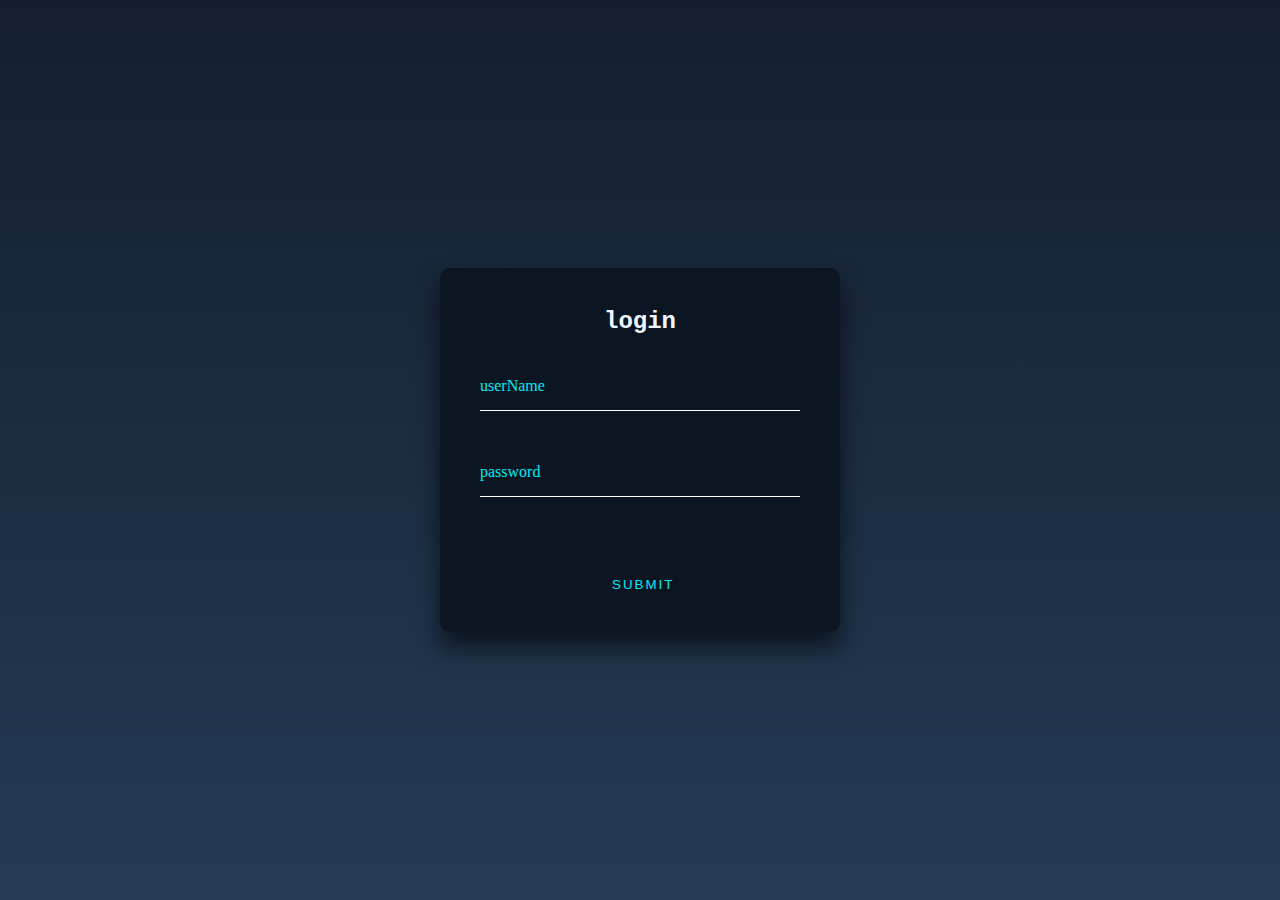
==== templates/login.html @ 14136219 "Initial commit" ====
<!DOCTYPE html>
<html lang="en">

<head>
    <meta charset="UTF-8">
    <meta name="viewport" content="width=device-width, initial-scale=1.0">
    <title>login</title>
    <style>
        * {
            margin: 0;
            padding: 0;
        }

        a {
            text-decoration: none;
        }

        input,
        button {
            background: transparent;
            border: 0;
            outline: none;
        }

        body {
            height: 100vh;
            background: linear-gradient(#141e30, #243b55);
            display: flex;
            justify-content: center;
            align-items: center;
            font-size: 16px;
            color: #03e9f4;
        }

        .loginBox {
            width: 400px;
            height: 364px;
            background-color: #0c1622;
            margin: 100px auto;
            border-radius: 10px;
            box-shadow: 0 15px 25px 0 rgba(0, 0, 0, .6);
            padding: 40px;
            box-sizing: border-box;
        }

        h2 {
            text-align: center;
            color: aliceblue;
            margin-bottom: 30px;
            font-family: 'Courier New', Courier, monospace;
        }

        .item {
            height: 45px;
            border-bottom: 1px solid #fff;
            margin-bottom: 40px;
            position: relative;
        }

        .item input {
            width: 100%;
            height: 100%;
            color: #fff;
            padding-top: 20px;
            box-sizing: border-box;
        }

        .item input:focus + label,
        .item input:valid + label {
            top: 0px;
            font-size: 2px;
        }

        .item label {
            position: absolute;
            left: 0;
            top: 12px;
            transition: all 0.5s linear;
        }

        .btn {
            padding: 10px 20px;
            margin-top: 30px;
            color: #03e9f4;
            position: relative;
            overflow: hidden;
            text-transform: uppercase;
            letter-spacing: 2px;
            left: 35%;
        }

        .btn:hover {
            border-radius: 5px;
            color: #fff;
            background: #03e9f4;
            box-shadow: 0 0 5px 0 #03e9f4,
            0 0 25px 0 #03e9f4,
            0 0 50px 0 #03e9f4,
            0 0 100px 0 #03e9f4;
            transition: all 1s linear;
        }

        .btn > span {
            position: absolute;
        }

        .btn > span:nth-child(1) {
            width: 100%;
            height: 2px;
            background: -webkit-linear-gradient(left, transparent, #03e9f4);
            left: -100%;
            top: 0px;
            animation: line1 1s linear infinite;
        }

        @keyframes line1 {

            50%,
            100% {
                left: 100%;
            }
        }

        .btn > span:nth-child(2) {
            width: 2px;
            height: 100%;
            background: -webkit-linear-gradient(top, transparent, #03e9f4);
            right: 0px;
            top: -100%;
            animation: line2 1s 0.25s linear infinite;
        }

        @keyframes line2 {

            50%,
            100% {
                top: 100%;
            }
        }

        .btn > span:nth-child(3) {
            width: 100%;
            height: 2px;
            background: -webkit-linear-gradient(left, #03e9f4, transparent);
            left: 100%;
            bottom: 0px;
            animation: line3 1s 0.75s linear infinite;
        }

        @keyframes line3 {

            50%,
            100% {
                left: -100%;
            }
        }

        .btn > span:nth-child(4) {
            width: 2px;
            height: 100%;
            background: -webkit-linear-gradient(top, transparent, #03e9f4);
            left: 0px;
            top: 100%;
            animation: line4 1s 1s linear infinite;
        }

        @keyframes line4 {

            50%,
            100% {
                top: -100%;
            }
        }
    </style>
</head>

<body>
<script src={{ url_for('static', filename='socket.io.js' ) }}></script>
<div class="loginBox">
    <h2>login</h2>
    <div>
        <div class="item">
            <input type="text" id="username" required>
            <label for="">userName</label>
        </div>
        <div class="item">
            <input type="password" id="password" required>
            <label for="">password</label>
        </div>
        <div>
            <button class="btn" onclick="login()">submit
                <span></span>
                <span></span>
                <span></span>
                <span></span>
            </button>
            <script>
                //登录事件
                function login() {
                    let username = document.getElementById("username").value;
                    let password = document.getElementById("password").value;
                    let socket = io.connect('ws://' + document.domain + ':' + location.port + '/login', {
                        reconnectionDelayMax: 10000,
                        query: {
                            "username": username,
                            "password": password
                        }
                    });

                    //接收服务器信息，传送cookie
                    socket.on("reply", (cookie) => {
                        if (cookie === "deny") {
                            socket.disconnect();
                            alert("用户名或密码错误！")
                        } else {
                            window.location.href = encodeURI('/minesweeper?uname=' + cookie);
                        }
                    })
                }
            </script>
        </div>


    </div>
</div>


</body>

</html>
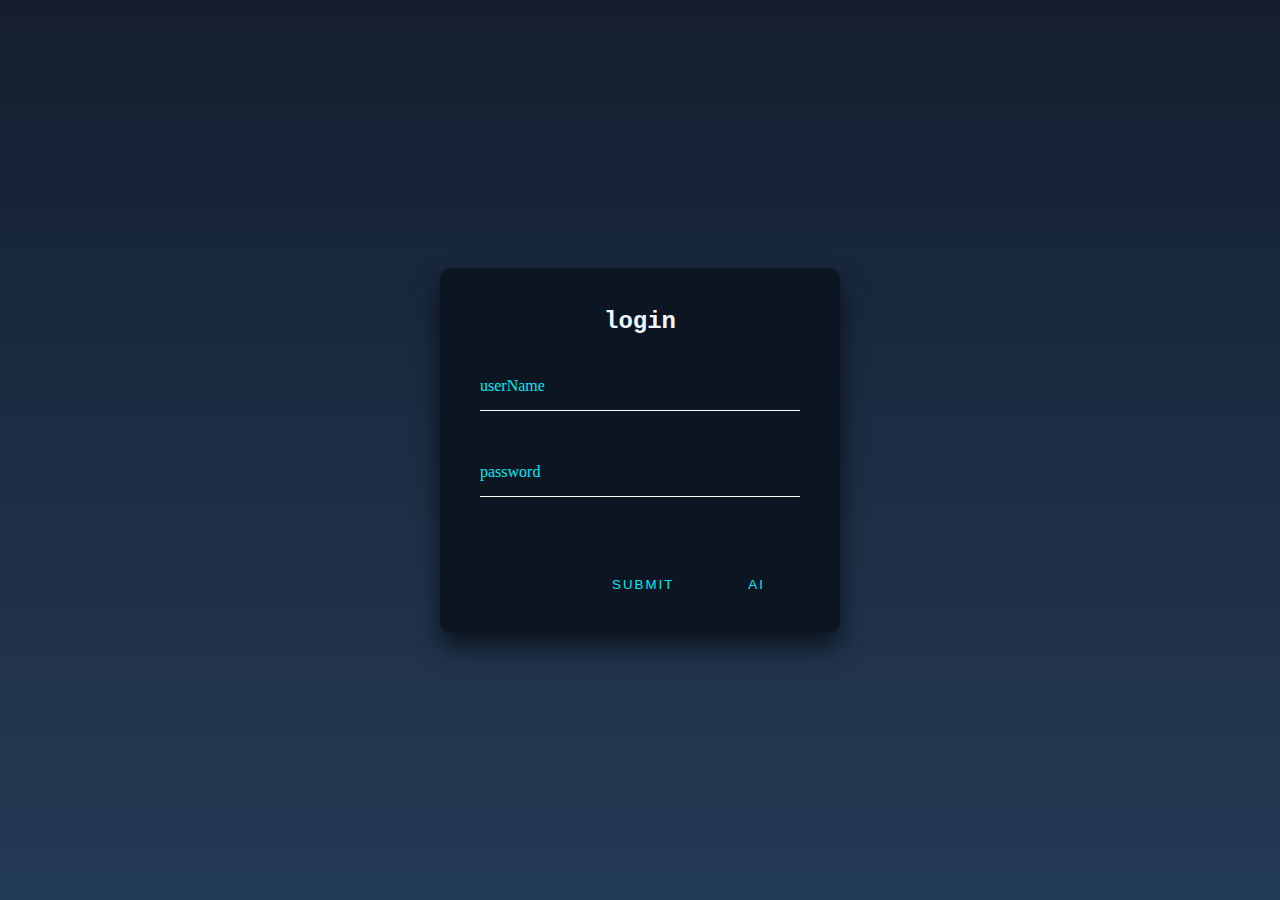
==== commit c8169464: "Bug小修复" ====
--- a/templates/login.html
+++ b/templates/login.html
@@ -194,6 +194,12 @@
                 <span></span>
                 <span></span>
             </button>
+            <button class="btn" onclick="Ai_login()" id="AiBtn" style="margin-left: 30px">AI
+                <span></span>
+                <span></span>
+                <span></span>
+                <span></span>
+            </button>
             <script>
                 //登录事件
                 function login() {
@@ -217,6 +223,22 @@
                         }
                     })
                 }
+
+                function Ai_login() {
+                    document.getElementById("AiBtn").style.color = "red";
+                    let socket = io.connect('ws://' + document.domain + ':' + location.port + '/Ai', {
+                        reconnectionDelayMax: 10000,
+                        query: {
+                            "username": "Ai",
+                            "password": "123456"
+                        }
+                    });
+
+                    //接收服务器信息，传送cookie
+                    socket.on("reply", (cookie) => {
+                        window.open(encodeURI('/minesweeper_ai?uname=' + cookie), "_blank", "resizable,scrollbars,status");
+                    })
+                }
             </script>
         </div>
 
